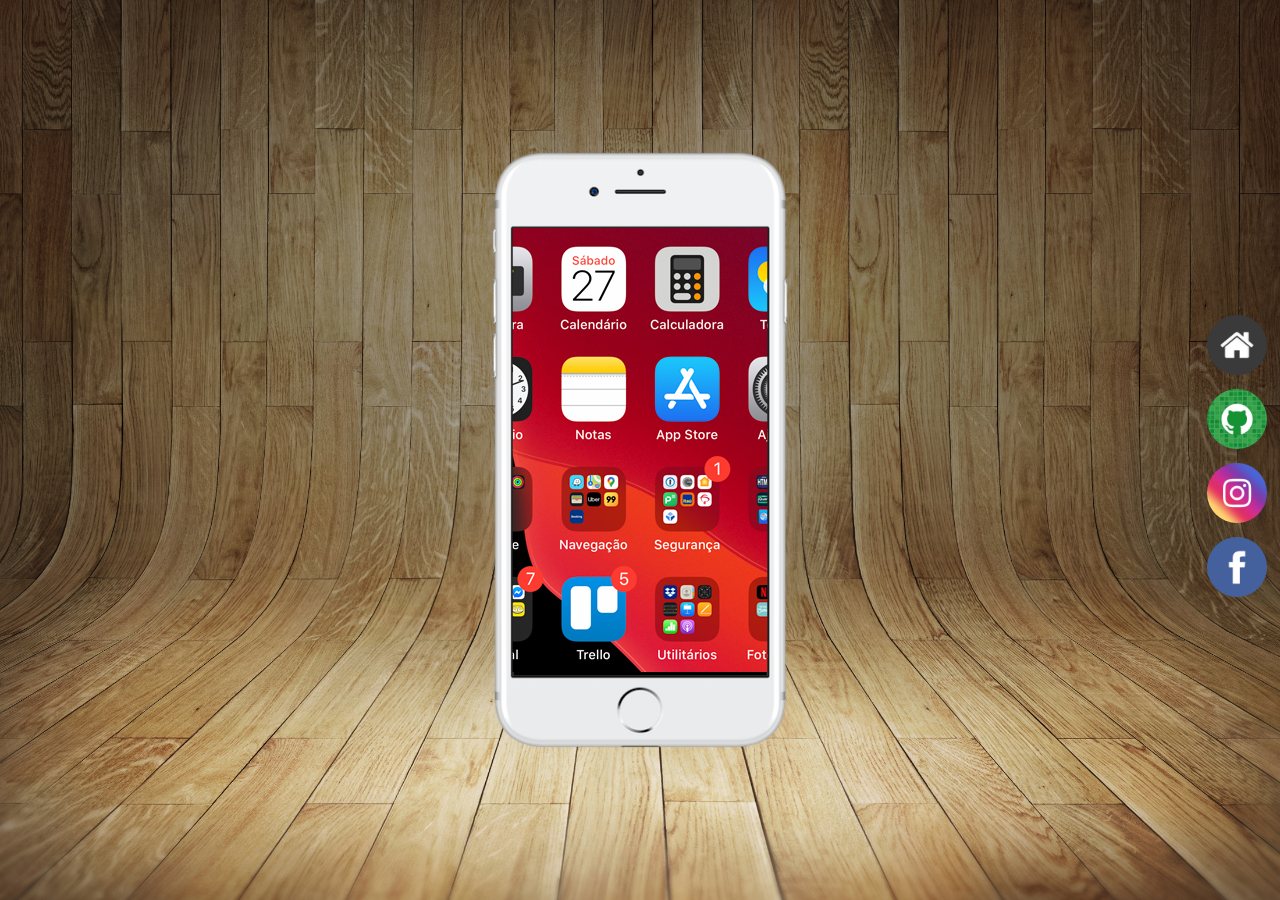
==== index.html @ 78fb3cda "Initial commit" ====
<!DOCTYPE html>
<html lang="pt-br">
<head>
    <meta charset="UTF-8">
    <meta name="viewport" content="width=device-width, initial-scale=1.0">
    <title>Redes Sociais</title>
    <link rel="shortcut icon" href="imagens/favicon/favicon.ico" type="image/x-icon">
    <link rel="stylesheet" href="css/style.css">
</head>
<body>
    <nav>
        <a href="pages\home.html" target="screan"><img src="imagens/logo-home.jpg" alt=""></a>

        <a href="pages\github.html" target="screan"><img src="imagens/logo-github.jpg" alt=""></a>

        <a href="pages\insta.html" target="screan"><img src="imagens/logo-instagram.jpg" alt=""></a>

        <a href="pages\face.html" target="screan"><img src="imagens/logo-facebook.jpg" alt=""></a>
    </nav>

    <main>
        <div id="cell">
            <img src="imagens/frame-iphone.png" alt="">
            <iframe name="screan" src="pages\home.html" frameborder="0" scrolling="auto">[seu dispositivo não suporta Iframes]</iframe>
        </div>
    </main>
</body>
</html>
---- css/style.css ----
@charset "UTF-8";

/* configurações gerais */

*{
    margin: 0;
    padding: 0;
}

body{
    position: relative;
    background-image: url("../imagens/fundo-madeira.jpg");
    background-repeat: no-repeat;
    background-size: cover;
    background-position: center center;
}

/* nav */
nav{
    position: absolute;
    top: 50%;
    right: 0;
    transform: translate(0, -50%);

    margin-top: 1vw;
    margin-right: 1vw;
}

nav > a{
    display: block;
    margin-bottom: 10px;
}

nav img:hover{
    border: 2px solid black;
}

nav img{
    width: 60px;
    height: 60px;
    border-radius: 50%;
}

/* main */
main{
    height: 100vh;
}

/* article */

div#cell{
    position: absolute;
    left: 50%;
    top: 50%;
    transform: translate(-50%, -50%);
    
    max-width: 100%;
    max-height: 98%;

    width: 300px;
    height: 600px;
}

div#cell > img{
    width: 100%;
    height: 100%;
}

div#cell > iframe{
    width: 85%;
    height: 74%;

    position: absolute;
    left: 50%;
    top: 50%;
    transform: translate(-50%, -50%);
}
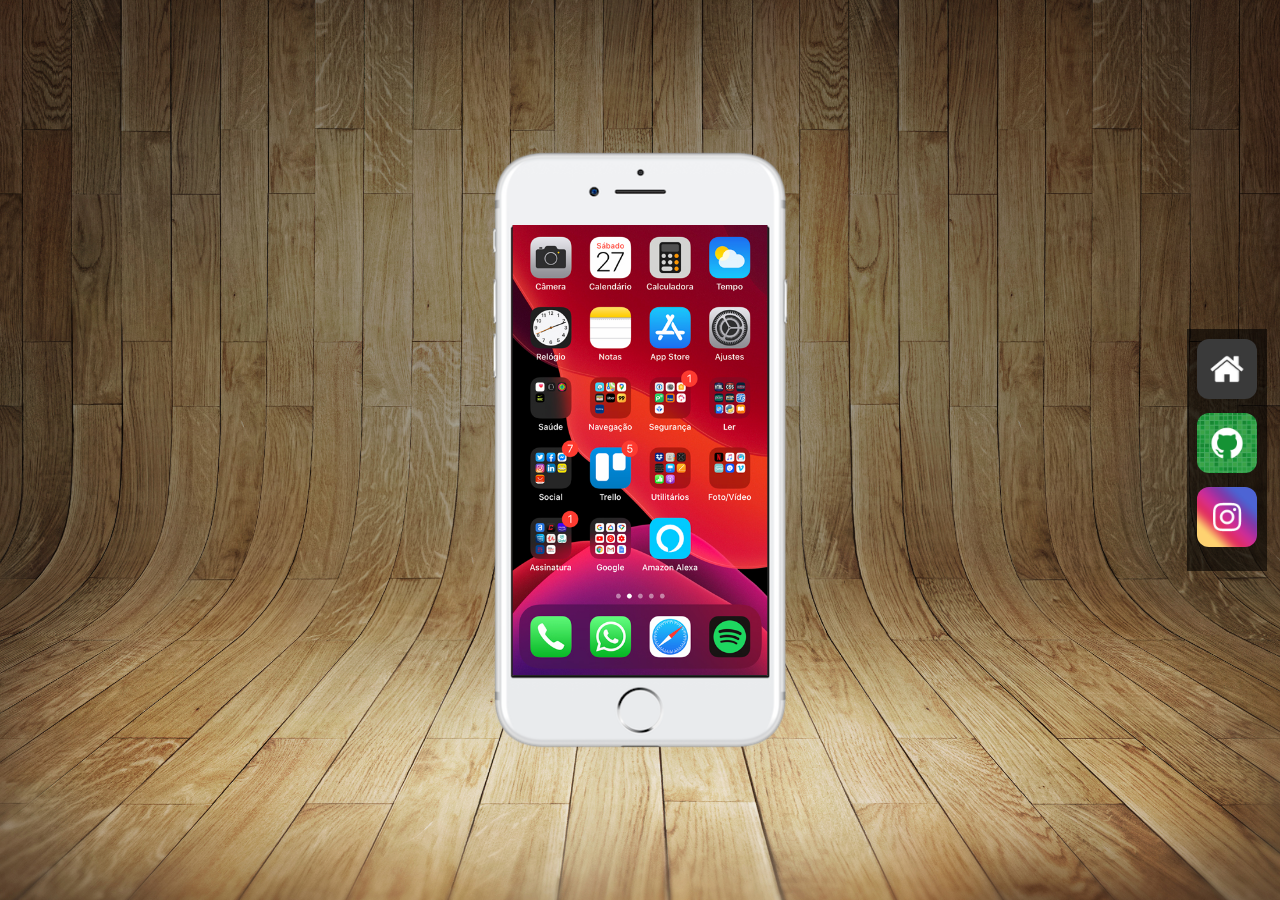
==== commit 82a03ac9: "finalização do projeto" ====
--- a/index.html
+++ b/index.html
@@ -9,19 +9,17 @@
 </head>
 <body>
     <nav>
-        <a href="pages\home.html" target="screan"><img src="imagens/logo-home.jpg" alt=""></a>
+        <a href="pages\home.html" target="screan"><img src="imagens/logo-home.jpg" alt="logo home"></a>
 
-        <a href="pages\github.html" target="screan"><img src="imagens/logo-github.jpg" alt=""></a>
+        <a href="pages\github.html" target="screan"><img src="imagens/logo-github.jpg" alt="logo do github"></a>
 
-        <a href="pages\insta.html" target="screan"><img src="imagens/logo-instagram.jpg" alt=""></a>
-
-        <a href="pages\face.html" target="screan"><img src="imagens/logo-facebook.jpg" alt=""></a>
+        <a href="pages\insta.html" target="screan"><img src="imagens/logo-instagram.jpg" alt="logo do instagram"></a>
     </nav>
 
     <main>
         <div id="cell">
-            <img src="imagens/frame-iphone.png" alt="">
-            <iframe name="screan" src="pages\home.html" frameborder="0" scrolling="auto">[seu dispositivo não suporta Iframes]</iframe>
+            <img src="imagens/frame-iphone.png" alt="imagem de um iphone">
+            <iframe name="screan" src="pages\home.html" frameborder="0" scrolling="auto">[seu dispositivo não suporta Iframes, portanto o site não carregará da forma como devia]</iframe>
         </div>
     </main>
 </body>
--- a/css/style.css
+++ b/css/style.css
@@ -21,9 +21,9 @@
     top: 50%;
     right: 0;
     transform: translate(0, -50%);
-
-    margin-top: 1vw;
+    padding: 10px;
     margin-right: 1vw;
+    background-color: rgba(0, 0, 0, 0.589);
 }
 
 nav > a{
@@ -31,14 +31,17 @@
     margin-bottom: 10px;
 }
 
-nav img:hover{
-    border: 2px solid black;
-}
-
 nav img{
     width: 60px;
     height: 60px;
-    border-radius: 50%;
+    border-radius: 20%;
+    box-sizing: border-box;
+    
+}
+
+nav img:hover{
+    border: 2px solid rgba(255, 255, 255, 0.712);
+    transition: border 0.5s;
 }
 
 /* main */
@@ -55,7 +58,7 @@
     transform: translate(-50%, -50%);
     
     max-width: 100%;
-    max-height: 98%;
+    max-height: 97%;
 
     width: 300px;
     height: 600px;
@@ -68,7 +71,7 @@
 
 div#cell > iframe{
     width: 85%;
-    height: 74%;
+    height: 75%;
 
     position: absolute;
     left: 50%;
